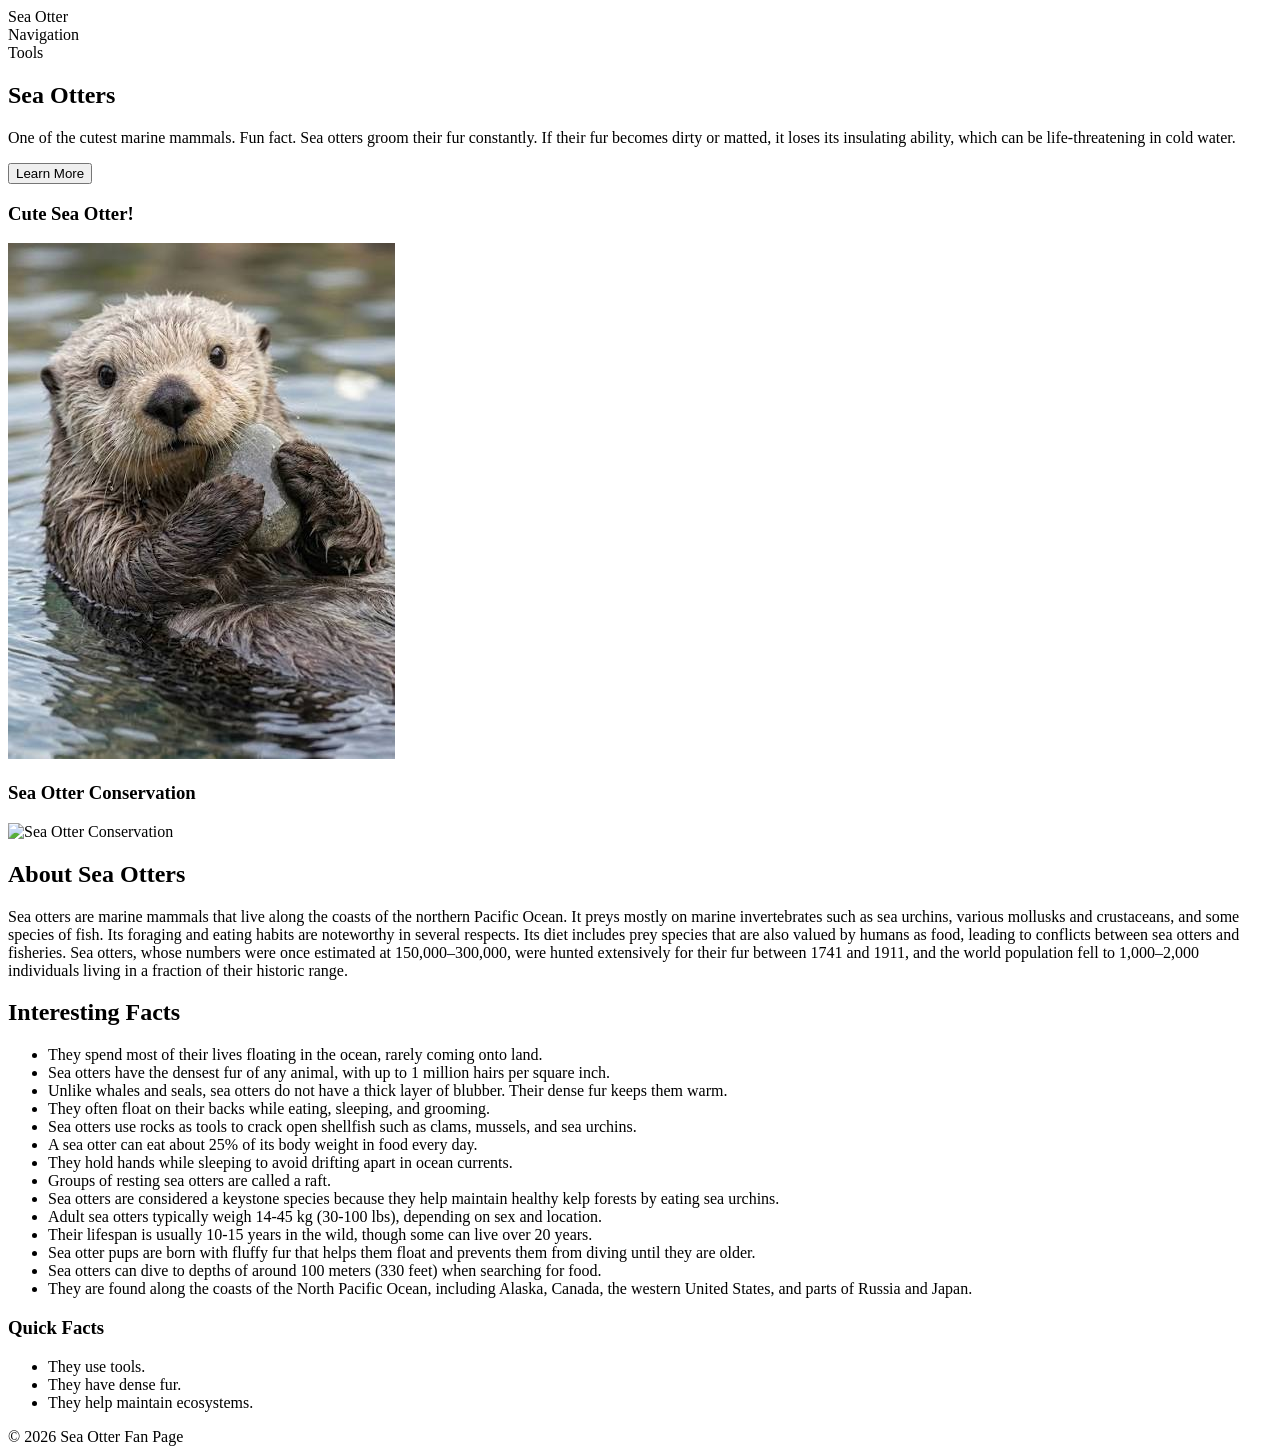
==== hw2.html @ 60547a95 "Add files via upload" ====
<!DOCTYPE html>
<html lang="en">
<head>
    <meta charset="UTF-8">
    <meta name="viewport" content="width=device-width, initial-scale=1.0">
    <title>HW2 Responsive Layout</title>
    <link rel="stylesheet" href="style.css">
</head>
<body>

<div class="container">

    <header class="header">
        <div class="brand">Sea Otter</div>
        <div class="nav">Navigation</div>
        <div class="tools">Tools</div>
    </header>

    <section class="hero">

        <div class="hero-feature">
            <h2>Sea Otters</h2>
            <p>
            One of the cutest marine mammals.
            Fun fact. Sea otters groom their fur constantly. If their fur becomes dirty or matted, it loses its insulating ability, which can be life-threatening in cold water.
            </p>
        </div>

        <div class="hero-action">
            <button>Learn More</button>
        </div>

    </section>

   <aside class="ad">
    <h3>Cute Sea Otter!</h3>
    <img src="image1.jpg" alt="Sea Otter">
</aside>

<aside class="ad2">
    <h3>Sea Otter Conservation</h3>
    <img src="image3.jpg" alt="Sea Otter Conservation">
</aside>
    <main class="body">

        <article class="article-feature">

            <h2>About Sea Otters</h2>

            <p>
                Sea otters are marine mammals that
                live along the coasts of the northern
                Pacific Ocean.  It preys mostly on marine invertebrates such as sea urchins, various mollusks and crustaceans, and some species of fish. Its foraging and eating habits are noteworthy in several respects.
                Its diet includes prey species that are also valued by humans as food, leading to conflicts between sea otters and fisheries.
                Sea otters, whose numbers were once estimated at 150,000–300,000, were hunted extensively for their fur between 1741 and 1911, and the world population fell to 1,000–2,000 individuals living in a fraction of their historic range.
            </p>

        </article>

        <section class="article-list">

            <h2>Interesting Facts</h2>
            <ul>
                <li>They spend most of their lives floating in the ocean, rarely coming onto land.</li>
                <li>Sea otters have the densest fur of any animal, with up to 1 million hairs per square inch.</li>
                <li>Unlike whales and seals, sea otters do not have a thick layer of blubber. Their dense fur keeps them warm.</li>
                <li>They often float on their backs while eating, sleeping, and grooming.</li>
                <li>Sea otters use rocks as tools to crack open shellfish such as clams, mussels, and sea urchins.</li>
                <li>A sea otter can eat about 25% of its body weight in food every day.</li>
                <li>They hold hands while sleeping to avoid drifting apart in ocean currents.</li>
                <li>Groups of resting sea otters are called a raft.</li>
                <li>Sea otters are considered a keystone species because they help maintain healthy kelp forests by eating sea urchins.</li>
                <li>Adult sea otters typically weigh 14-45 kg (30-100 lbs), depending on sex and location.</li>
                <li>Their lifespan is usually 10-15 years in the wild, though some can live over 20 years.</li>
                <li>Sea otter pups are born with fluffy fur that helps them float and prevents them from diving until they are older.</li>
                <li>Sea otters can dive to depths of around 100 meters (330 feet) when searching for food.</li>
                <li>They are found along the coasts of the North Pacific Ocean, including Alaska, Canada, the western United States, and parts of Russia and Japan.</li>
            </ul>
       
            

        </section>

    </main>

    <aside class="sidebar">

        <h3>Quick Facts</h3>
<ul>
                <li>They use tools.</li>
                <li>They have dense fur.</li>
                <li>They help maintain ecosystems.</li>
            </ul>
       
         
    </aside>

    <footer class="footer">
        © 2026 Sea Otter Fan Page
    </footer>

</div>

</body>
</html>
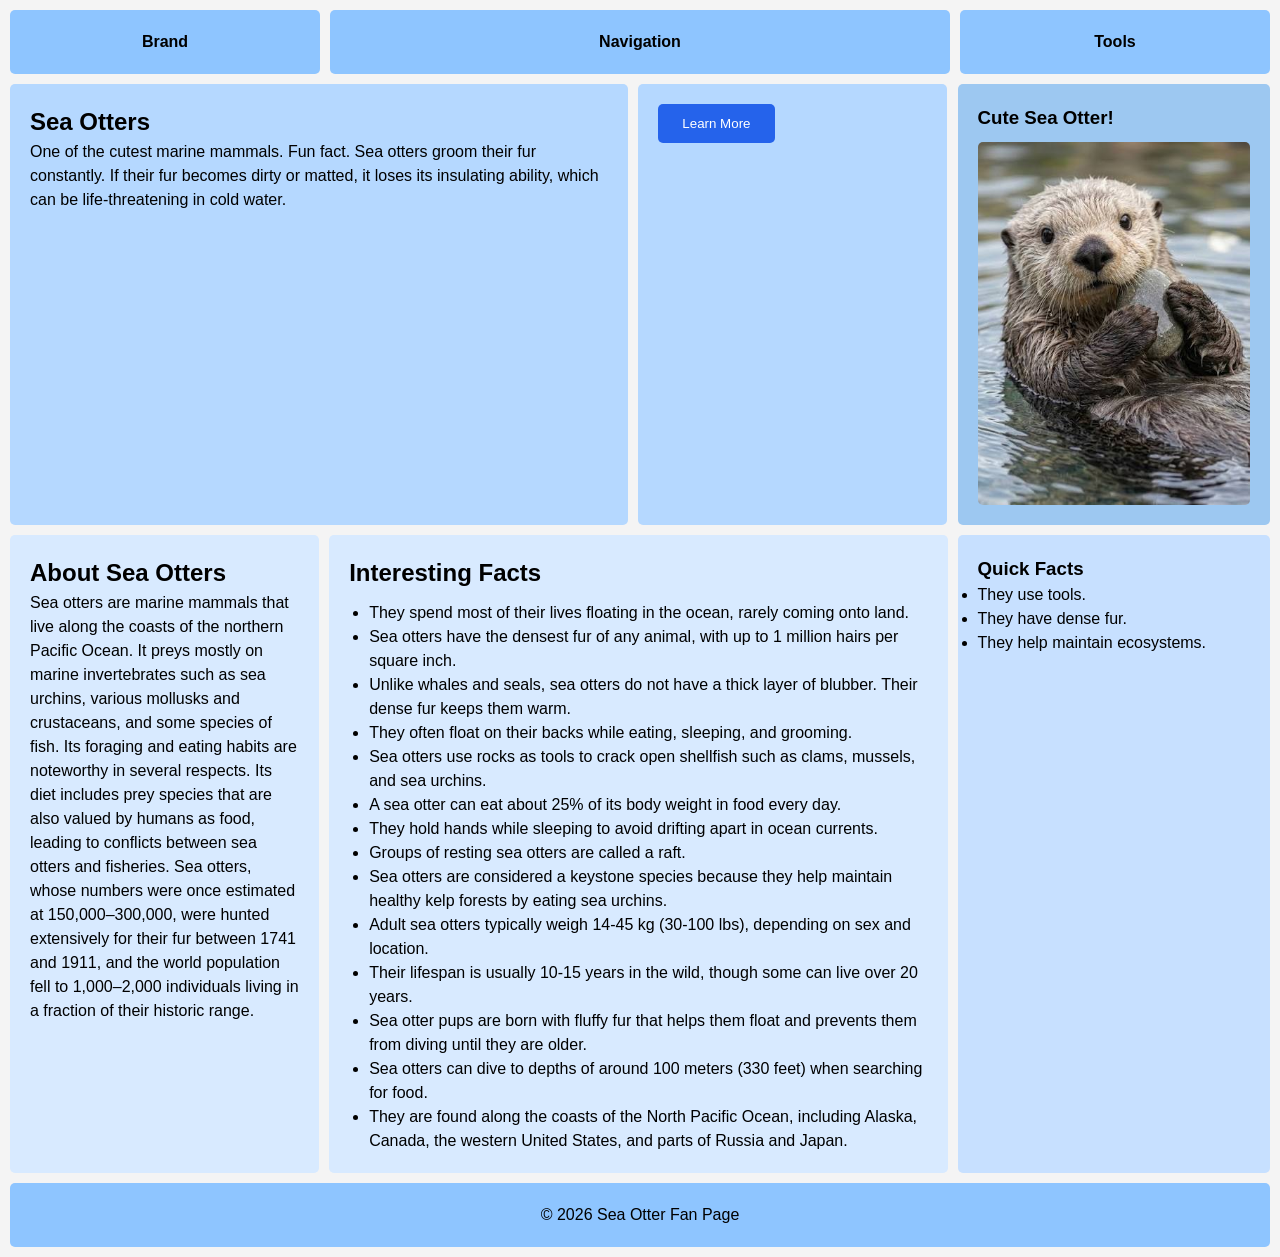
==== commit 5b5c8c07: "Add files via upload" ====
--- a/hw2.html
+++ b/hw2.html
@@ -11,7 +11,7 @@
 <div class="container">
 
     <header class="header">
-        <div class="brand">Sea Otter</div>
+        <div class="brand">Brand</div>
         <div class="nav">Navigation</div>
         <div class="tools">Tools</div>
     </header>
--- a/style.css
+++ b/style.css
@@ -0,0 +1,225 @@
+/* RESET */
+
+* {
+    margin: 0;
+    padding: 0;
+    box-sizing: border-box;
+}
+
+/* GENERAL*/
+
+body {
+    font-family: Arial, sans-serif;
+    background-color: #f4f4f4;
+    padding: 10px;
+    line-height: 1.5;
+}
+
+.container {
+    display: grid;
+    gap: 10px;
+
+    grid-template-areas:
+        "header"
+        "hero"
+        "body"
+        "ad"
+        "sidebar"
+        "footer";
+}
+
+/* GRID AREAS */
+
+.header {
+    grid-area: header;
+}
+
+.hero {
+    grid-area: hero;
+}
+
+.body {
+    grid-area: body;
+}
+
+.ad,
+.ad2 {
+    grid-area: ad;
+}
+
+.sidebar {
+    grid-area: sidebar;
+}
+
+.footer {
+    grid-area: footer;
+}
+
+/* HEADER */
+
+.header {
+    display: grid;
+    grid-template-columns: 1fr 2fr 1fr;
+    gap: 10px;
+}
+
+.brand,
+.nav,
+.tools {
+    background-color: #8ec5ff;
+    padding: 20px;
+    text-align: center;
+    font-weight: bold;
+    border-radius: 5px;
+}
+
+/* HERO */
+
+
+.hero {
+    display: grid;
+    gap: 10px;
+}
+
+.hero-feature,
+.hero-action {
+    background-color: #b5d8ff;
+    padding: 20px;
+    border-radius: 5px;
+}
+
+   /*BUTTON*/
+
+button {
+    padding: 12px 24px;
+    border: none;
+    border-radius: 5px;
+    background-color: #2563eb;
+    color: white;
+    cursor: pointer;
+    transition: all 0.3s ease;
+}
+
+button:hover {
+    transform: scale(1.1);
+    box-shadow: 0 5px 15px rgba(0,0,0,0.3);
+}
+
+   /*MAIN CONTENT*/
+
+
+.body {
+    display: grid;
+    gap: 10px;
+}
+
+.article-feature,
+.article-list {
+    background-color: #d8eaff;
+    padding: 20px;
+    border-radius: 5px;
+}
+
+.article-list ul {
+    margin-left: 20px;
+    margin-top: 10px;
+}
+
+ /*ADVERTISEMENT*/
+
+.ad,
+.ad2 {
+    background-color: #9dc8f1;
+    padding: 20px;
+    border-radius: 5px;
+}
+
+.ad h3,
+.ad2 h3 {
+    margin-bottom: 10px;
+}
+
+.ad img,
+.ad2 img {
+    width: 100%;
+    display: block;
+    border-radius: 5px;
+    margin-top: 10px;
+}
+
+/* Desktop & Tablet */
+.ad {
+    display: block;
+}
+
+.ad2 {
+    display: none;
+}
+
+/* Mobile */
+@media (max-width: 575px) {
+
+    .ad {
+        display: none;
+    }
+
+    .ad2 {
+        display: block;
+    }
+
+}
+
+   /*SIDEBAR*/
+
+
+.sidebar {
+    background-color: #c7e0ff;
+    padding: 20px;
+    border-radius: 5px;
+}
+
+
+   /*FOOTER*/
+
+
+.footer {
+    background-color: #8ec5ff;
+    padding: 20px;
+    text-align: center;
+    border-radius: 5px;
+}
+
+  /* TABLET>=576px*/
+
+@media (min-width: 576px) {
+
+    .body {
+        grid-template-columns: 1fr 1fr;
+    }
+}
+
+/* DESKTOP>=992px */
+
+@media (min-width: 992px) {
+
+    .container {
+
+        grid-template-columns: 3fr 1fr;
+
+        grid-template-areas:
+            "header header"
+            "hero ad"
+            "body sidebar"
+            "footer footer";
+    }
+
+    .hero {
+
+        grid-template-columns: 2fr 1fr;
+    }
+
+    .body {
+
+        grid-template-columns: 1fr 2fr;
+    }
+}
